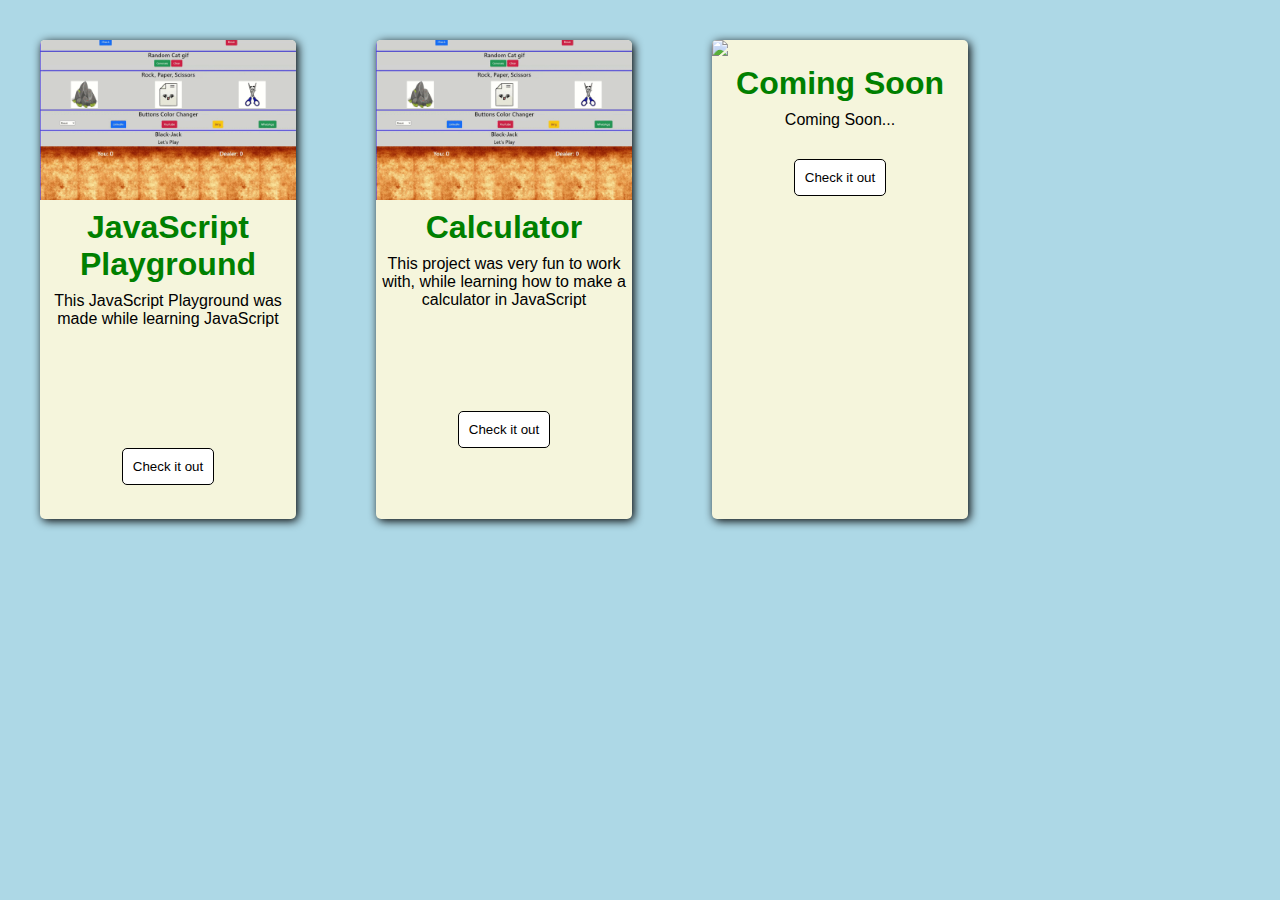
==== index.html @ 727b2609 "Bug" ====
<!DOCTYPE html>
<html lang="en">
  <head>
    <meta charset="UTF-8" />
    <link rel="stylesheet" href="..\styling\styles.css" />
    <meta name="viewport" content="width=device-width, initial-scale=1.0" />
    <title>Javascript</title>
  </head>
  <body>
    <div class="main-cards">
    <!-- JavaScript Playground -->
    <div class="cards">
      <div class="image">
        <img src="projects\static\images\javaplayground\java.gif" />
      </div>

      <div class="title">
        <h1>JavaScript Playground</h1>
      </div>

      <div class="description">
        <p>This JavaScript Playground was made while learning JavaScript</p>
        <br>
        <br>
        <br>
        <br>
        <br>
        <a href="projects\java.html"><button type="button" class="btn btn-primary">Check it out</button></a>
      </div>
    </div>
    <!-- Calculator Project -->
    <div class="cards">
        <div class="image">
          <img src="projects\static\images\javaplayground\java.gif" />
        </div>
  
        <div class="title">
          <h1>Calculator</h1>
        </div>
  
        <div class="description">
          <p>This project was very fun to work with, while learning how to make a calculator in JavaScript</p>
          <br>
          <br>
          <br>
          <br>
          <a href="projects\java.html"><button type="button" class="btn btn-primary">Check it out</button></a>
        </div>
      </div>
      <!-- Sample Project -->
    <div class="cards">
        <div class="image">
          <img src="https://media3.giphy.com/media/iHD88spVFkL7mZakwa/giphy.gif?cid=ecf05e47mkwvdttticbyd0zo48yj1vsekonji45ocm3zwqcd&rid=giphy.gif&ct=g" />
        </div>
  
        <div class="title">
          <h1>Coming Soon</h1>
        </div>
  
        <div class="description">
          <p>Coming Soon...</p>
          <p></p>
          <p></p>
          <p></p>
          <a href="projects\java.html"><button type="button" class="btn btn-primary">Check it out</button></a>
        </div>
      </div>
    </div>
  </body>
</html>
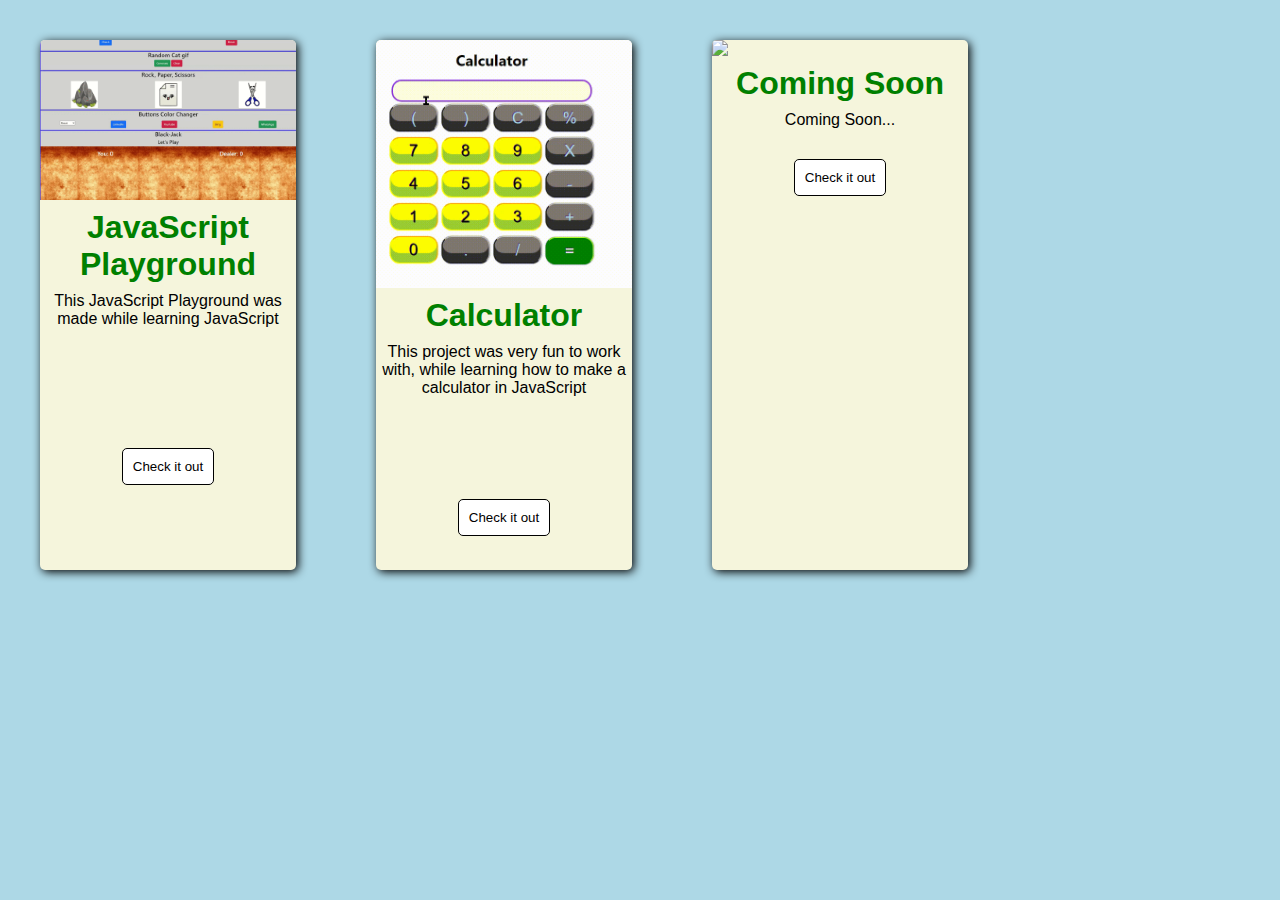
==== commit 4ab27530: "Initial Calculator Added" ====
--- a/index.html
+++ b/index.html
@@ -2,8 +2,8 @@
 <html lang="en">
   <head>
     <meta charset="UTF-8" />
-    <link rel="stylesheet" href="..\styling\styles.css" />
     <meta name="viewport" content="width=device-width, initial-scale=1.0" />
+    <link rel="stylesheet" href="./css/styles.css" type="text/css"/>
     <title>Javascript</title>
   </head>
   <body>
@@ -31,7 +31,7 @@
     <!-- Calculator Project -->
     <div class="cards">
         <div class="image">
-          <img src="projects\static\images\javaplayground\java.gif" />
+          <img src="projects\static\images\calculator\calc.gif" />
         </div>
   
         <div class="title">
@@ -44,7 +44,7 @@
           <br>
           <br>
           <br>
-          <a href="projects\java.html"><button type="button" class="btn btn-primary">Check it out</button></a>
+          <a href="projects\calculator.html"><button type="button" class="btn btn-primary">Check it out</button></a>
         </div>
       </div>
       <!-- Sample Project -->
--- a/css/styles.css
+++ b/css/styles.css
@@ -0,0 +1,52 @@
+*{
+    margin:0px;
+    padding:0px;
+}
+body {
+    font-family: "Helvetica Neue",Helvetica;
+    background: lightblue;
+}
+.main-cards{
+    display: flex;
+    flex-wrap: wrap;
+}
+.cards{
+    display: inline-block;
+    width:20%;
+    background-color:beige;
+    border-radius: 5px;
+    margin: 40px;
+    box-shadow: 2px 2px 10px black;
+}
+.cards:hover{
+    box-shadow: 2px 2px 10px blue;
+}
+.image img{
+    border-top-right-radius: 5px;
+    border-top-left-radius: 5px;
+    width: 100%;
+}
+
+.title{
+    text-align:center;
+    padding: 5px;
+    color: green;
+}
+.description{
+    text-align:center;
+    padding: 4px;
+}
+button{
+    margin-top: 30px;
+    margin-bottom: 30px;
+    background-color: white;
+    border-radius: 5px;
+    padding: 10px;
+    border: 1px solid black;
+}
+button:hover{
+    background-color: black;
+    color: white;
+    transition: .5s;
+    cursor: pointer;
+}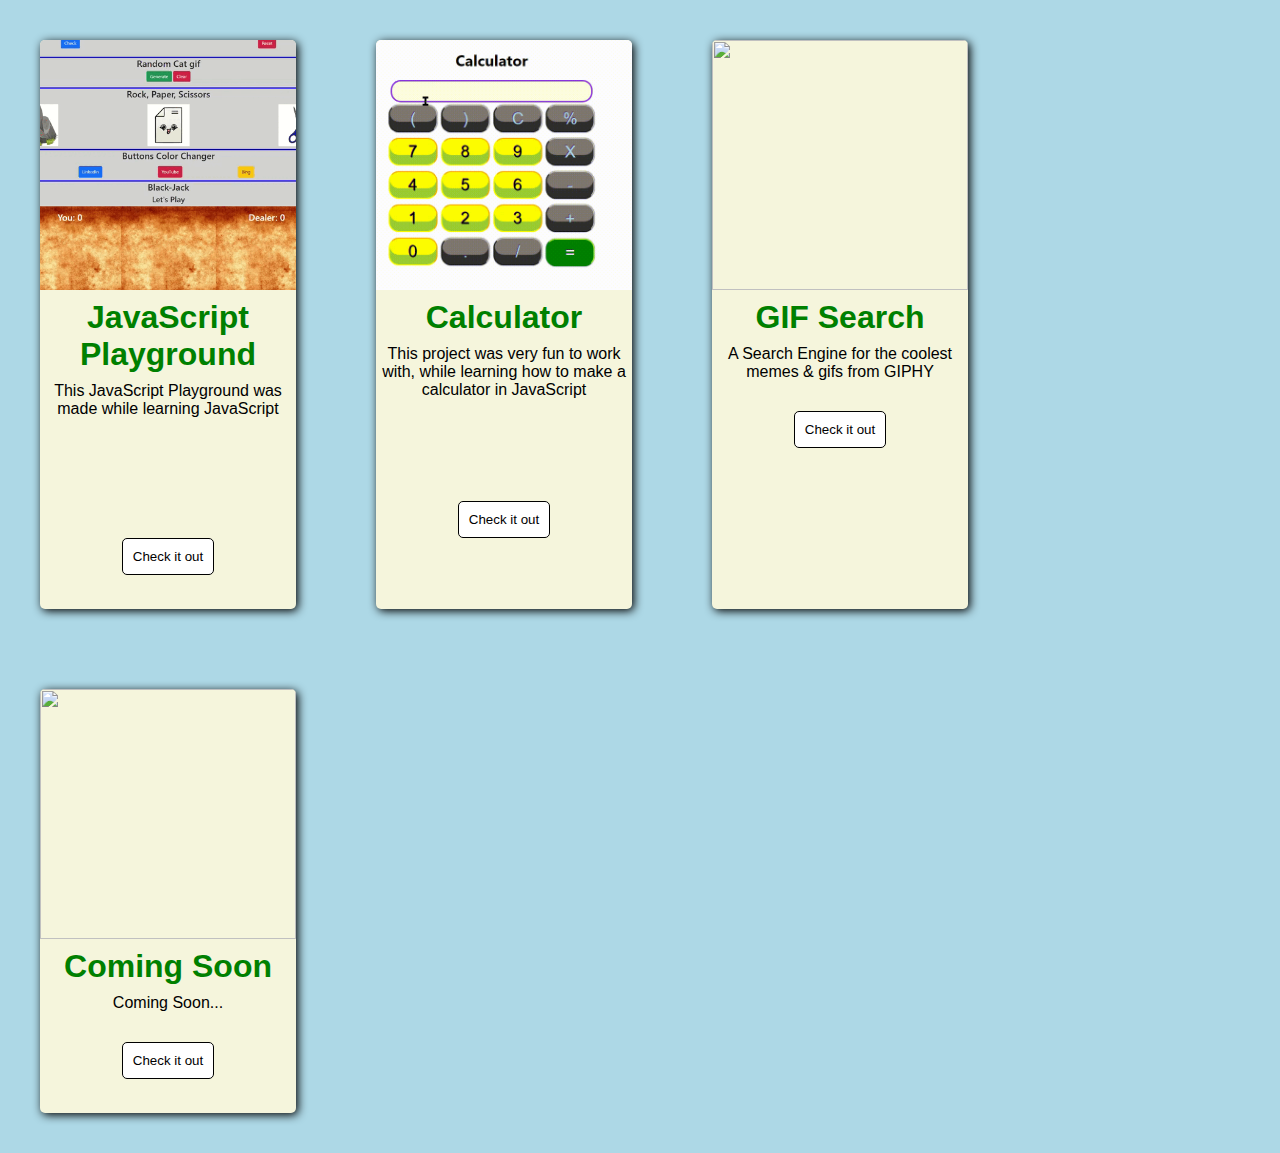
==== commit 8e1b74dd: "GIPHY Added" ====
--- a/index.html
+++ b/index.html
@@ -47,8 +47,27 @@
           <a href="projects\calculator.html"><button type="button" class="btn btn-primary">Check it out</button></a>
         </div>
       </div>
+      <!-- GIPHY Search Engine -->
+    <div class="cards">
+        <div class="image">
+          <img src="https://media3.giphy.com/media/iHD88spVFkL7mZakwa/giphy.gif?cid=ecf05e47mkwvdttticbyd0zo48yj1vsekonji45ocm3zwqcd&rid=giphy.gif&ct=g" />
+        </div>
+  
+        <div class="title">
+          <h1>GIF Search</h1>
+        </div>
+  
+        <div class="description">
+          <p>A Search Engine for the coolest memes & gifs from GIPHY</p>
+          <p></p>
+          <p></p>
+          <p></p>
+          <a href="projects\giphy.html"><button type="button" class="btn btn-primary">Check it out</button></a>
+        </div>
+      </div>
+    
       <!-- Sample Project -->
-    <div class="cards">
+      <div class="cards">
         <div class="image">
           <img src="https://media3.giphy.com/media/iHD88spVFkL7mZakwa/giphy.gif?cid=ecf05e47mkwvdttticbyd0zo48yj1vsekonji45ocm3zwqcd&rid=giphy.gif&ct=g" />
         </div>
--- a/css/styles.css
+++ b/css/styles.css
@@ -5,6 +5,7 @@
 body {
     font-family: "Helvetica Neue",Helvetica;
     background: lightblue;
+    word-break: break-word;
 }
 .main-cards{
     display: flex;
@@ -25,6 +26,8 @@
     border-top-right-radius: 5px;
     border-top-left-radius: 5px;
     width: 100%;
+    object-fit: cover;
+    height: 250px;
 }
 
 .title{
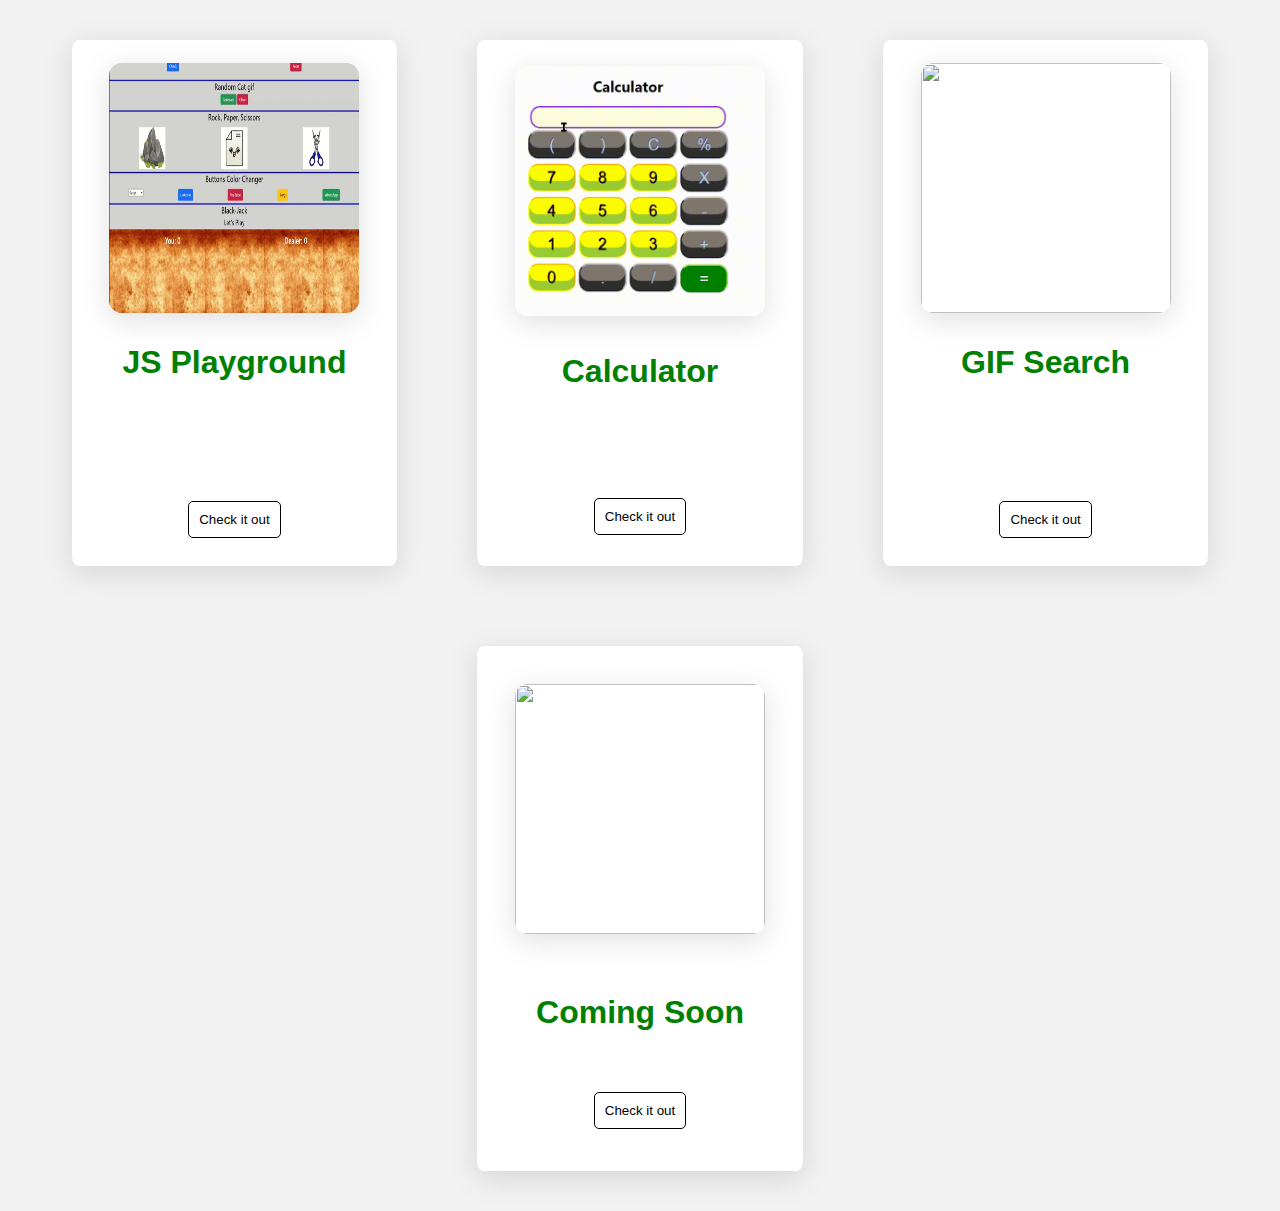
==== commit f6818300: "Modified Index Cards" ====
--- a/index.html
+++ b/index.html
@@ -7,7 +7,7 @@
     <title>Javascript</title>
   </head>
   <body>
-    <div class="main-cards">
+    <div class="main-cards">  
     <!-- JavaScript Playground -->
     <div class="cards">
       <div class="image">
@@ -15,11 +15,11 @@
       </div>
 
       <div class="title">
-        <h1>JavaScript Playground</h1>
+        <h1>JS Playground</h1>
       </div>
 
       <div class="description">
-        <p>This JavaScript Playground was made while learning JavaScript</p>
+        <!-- <p>This JavaScript Playground was made while learning JavaScript</p> -->
         <br>
         <br>
         <br>
@@ -39,7 +39,7 @@
         </div>
   
         <div class="description">
-          <p>This project was very fun to work with, while learning how to make a calculator in JavaScript</p>
+          <!-- <p>This project was very fun to work with, while learning how to make a calculator in JavaScript</p> -->
           <br>
           <br>
           <br>
@@ -48,9 +48,9 @@
         </div>
       </div>
       <!-- GIPHY Search Engine -->
-    <div class="cards">
+      <div class="cards">
         <div class="image">
-          <img src="https://media3.giphy.com/media/iHD88spVFkL7mZakwa/giphy.gif?cid=ecf05e47mkwvdttticbyd0zo48yj1vsekonji45ocm3zwqcd&rid=giphy.gif&ct=g" />
+          <img src="projects\static\images\giphy\giphy.gif" />
         </div>
   
         <div class="title">
@@ -58,14 +58,15 @@
         </div>
   
         <div class="description">
-          <p>A Search Engine for the coolest memes & gifs from GIPHY</p>
-          <p></p>
-          <p></p>
-          <p></p>
+          <!-- <p>A Search Engine for the coolest memes & gifs from GIPHY</p> -->
+          <br>
+          <br>
+          <br>
+          <br>
+          <br>
           <a href="projects\giphy.html"><button type="button" class="btn btn-primary">Check it out</button></a>
         </div>
       </div>
-    
       <!-- Sample Project -->
       <div class="cards">
         <div class="image">
@@ -77,7 +78,7 @@
         </div>
   
         <div class="description">
-          <p>Coming Soon...</p>
+          <!-- <p>Coming Soon...</p> -->
           <p></p>
           <p></p>
           <p></p>
--- a/css/styles.css
+++ b/css/styles.css
@@ -1,23 +1,32 @@
 *{
     margin:0px;
     padding:0px;
+    max-width: 1300px;
+    margin: auto;
 }
 body {
     font-family: "Helvetica Neue",Helvetica;
-    background: lightblue;
+    background: rgb(243, 242, 242);
     word-break: break-word;
 }
 .main-cards{
     display: flex;
     flex-wrap: wrap;
+    justify-content: center;
 }
 .cards{
-    display: inline-block;
-    width:20%;
-    background-color:beige;
+    display: flex;
+    flex-direction: column;
+    width:300px;
+    height: 500px;
+    background-color: #fff;
     border-radius: 5px;
     margin: 40px;
-    box-shadow: 2px 2px 10px black;
+    border-radius: 2%;
+    box-shadow: rgba(100, 100, 111, 0.2) 0px 7px 29px 0px;
+    padding: 1%;
+    /* justify-content: space-evenly; */
+
 }
 .cards:hover{
     box-shadow: 2px 2px 10px blue;
@@ -25,9 +34,12 @@
 .image img{
     border-top-right-radius: 5px;
     border-top-left-radius: 5px;
-    width: 100%;
-    object-fit: cover;
+    border-radius: 5%;
+    box-shadow: rgba(100, 100, 111, 0.2) 0px 7px 29px 0px;
+    /* object-fit: cover; */
     height: 250px;
+    width: 250px;
+
 }
 
 .title{
@@ -40,8 +52,6 @@
     padding: 4px;
 }
 button{
-    margin-top: 30px;
-    margin-bottom: 30px;
     background-color: white;
     border-radius: 5px;
     padding: 10px;
